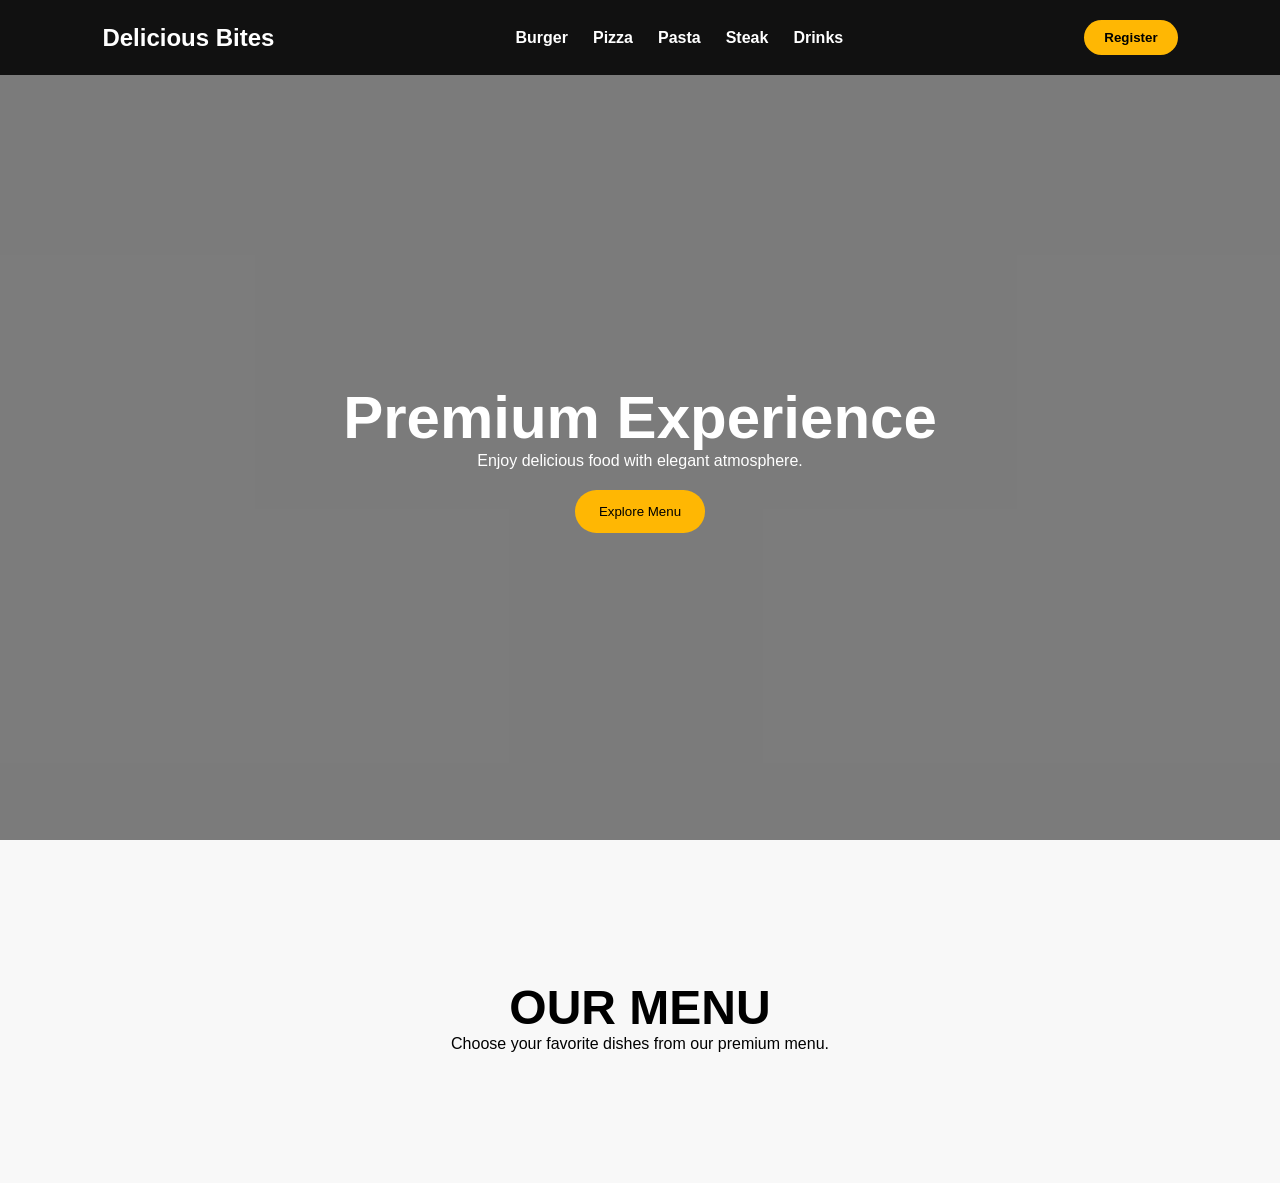
==== index.html @ 44ba79de "Add files via upload" ====
<html >
<head>
  <title>Delicious Bites</title>
  <link rel="stylesheet" href="commerce.css">
</head>
<body>
  <header class="hero">
    <nav class="navbar">
      <h1 class="logo">Delicious Bites</h1>
	  <ul class="nav-links">

  <li class="dropdown">
    <a href="#">
      Burger
    </a>
    <ul class="submenu">
      <li><a href="#" onclick="loadMenu('burger1')">Classic Burger</a></li>
      <li><a href="#" onclick="loadMenu('burger2')">Cheese Burger</a></li>
    </ul>
  </li>

  <li class="dropdown">
    <a href="#">
      Pizza
    </a>
    <ul class="submenu">
      <li><a href="#" onclick="loadMenu('pizza1')">Italian Pizza</a></li>
      <li><a href="#" onclick="loadMenu('pizza2')">Pepperoni Pizza</a></li>
    </ul>
  </li>

  <li class="dropdown">
    <a href="#">
      Pasta
    </a>
    <ul class="submenu">
      <li><a href="#" onclick="loadMenu('pasta1')">Creamy Pasta</a></li>
      <li><a href="#" onclick="loadMenu('pasta2')">Carbonara</a></li>
    </ul>
  </li>

  <li class="dropdown">
    <a href="#">
      Steak
    </a>
    <ul class="submenu">
      <li><a href="#" onclick="loadMenu('steak1')">Premium Steak</a></li>
      <li><a href="#" onclick="loadMenu('steak2')">BBQ Steak</a></li>
    </ul>
  </li>

  <li class="dropdown">
    <a href="#">
      Drinks
    </a>
    <ul class="submenu">
      <li><a href="#" onclick="loadMenu('drink1')">Coffee</a></li>
      <li><a href="#" onclick="loadMenu('drink2')">Juice</a></li>
    </ul>
  </li>

</ul>
      <button class="register-btn">Register</button>
    </nav>
    <div class="hero-content">
      <h1>Premium Experience</h1>
      <p>
        Enjoy delicious food with elegant atmosphere.
      </p>
      <button class="hero-btn">Explore Menu</button>
    </div>
  </header>
  <section class="menu-section">
    <div class="menu-heading">
      <h1>OUR MENU</h1>
      <p>
        Choose your favorite dishes from our premium menu.
      </p>
    </div>
    <div class="menu-grid" id="menuList"></div>
  </section>
  <script src="commerce.js"></script>
</body>
</html>
---- commerce.css ----
*{
  margin:0;
  padding:0;
  box-sizing:border-box;
}

body{
  font-family:'Poppins',sans-serif;
  background:#f8f8f8;
}

.navbar{
  display:flex;
  justify-content:space-between;
  align-items:center;
  padding:20px 8%;
  background:#111;
  position:sticky;
  top:0;
  z-index:1000;
}

.logo{
  color:white;
}

.nav-links{
  display:flex;
  gap:25px;
  list-style:none;
}

.nav-links a{
  text-decoration:none;
  color:white;
  display:flex;
  flex-direction:column;
  font-weight:600;
}

.nav-links a span{
  opacity:0;
  font-size:12px;
  color:#ffb703;
  transition:0.3s;
}

.nav-links a:hover span{
  opacity:1;
}

.register-btn{
  padding:10px 20px;
  border:none;
  border-radius:30px;
  background:#ffb703;
  font-weight:600;
  cursor:pointer;
}
.hero{
  height:100vh;
  background:url('https://images.unsplash.com/photo-1504674900247-0877df9cc836?q=80&w=1400&auto=format&fit=crop');
  background-size:cover;
  background-position:center;
}

.hero-content{
  height:85vh;
  display:flex;
  flex-direction:column;
  justify-content:center;
  align-items:center;
  text-align:center;
  color:white;
  background:rgba(0,0,0,0.5);
}

.hero-content h1{
  font-size:60px;
}

.hero-btn{
  margin-top:20px;
  padding:14px 24px;
  border:none;
  border-radius:30px;
  background:#ffb703;
  cursor:pointer;
}
.menu-section{
  padding:80px 8%;
}

.menu-heading{
  text-align:center;
  margin-bottom:50px;
}

.menu-heading h1{
  font-size:48px;
}

.menu-grid{
  display:grid;
  grid-template-columns:repeat(auto-fit,minmax(250px,1fr));
  gap:25px;
}

.card{
  background:white;
  border-radius:20px;
  overflow:hidden;
  box-shadow:0 10px 20px rgba(0,0,0,0.08);
}

.card img{
  width:100%;
  height:220px;
  object-fit:cover;
}

.card-body{
  padding:20px;
}

.card-body h3{
  margin-bottom:10px;
}

.card-body p{
  color:#666;
  margin-bottom:15px;
}

.price{
  color:#ffb703;
  font-size:20px;
  font-weight:700;
}

.buy-btn{
  margin-top:15px;
  width:100%;
  padding:12px;
  border:none;
  border-radius:12px;
  background:#111;
  color:white;
  cursor:pointer;
}
.dropdown{
  position:relative;
}

.submenu{
  position:absolute;
  top:100%;
  left:0;
  background:#111;
  list-style:none;
  padding:10px;
  display:none;
  min-width:180px;
  border-radius:12px;
}

.submenu li{
  padding:8px 0;
}

.submenu a{
  color:white;
  text-decoration:none;
}

.dropdown:hover .submenu{
  display:block;
}
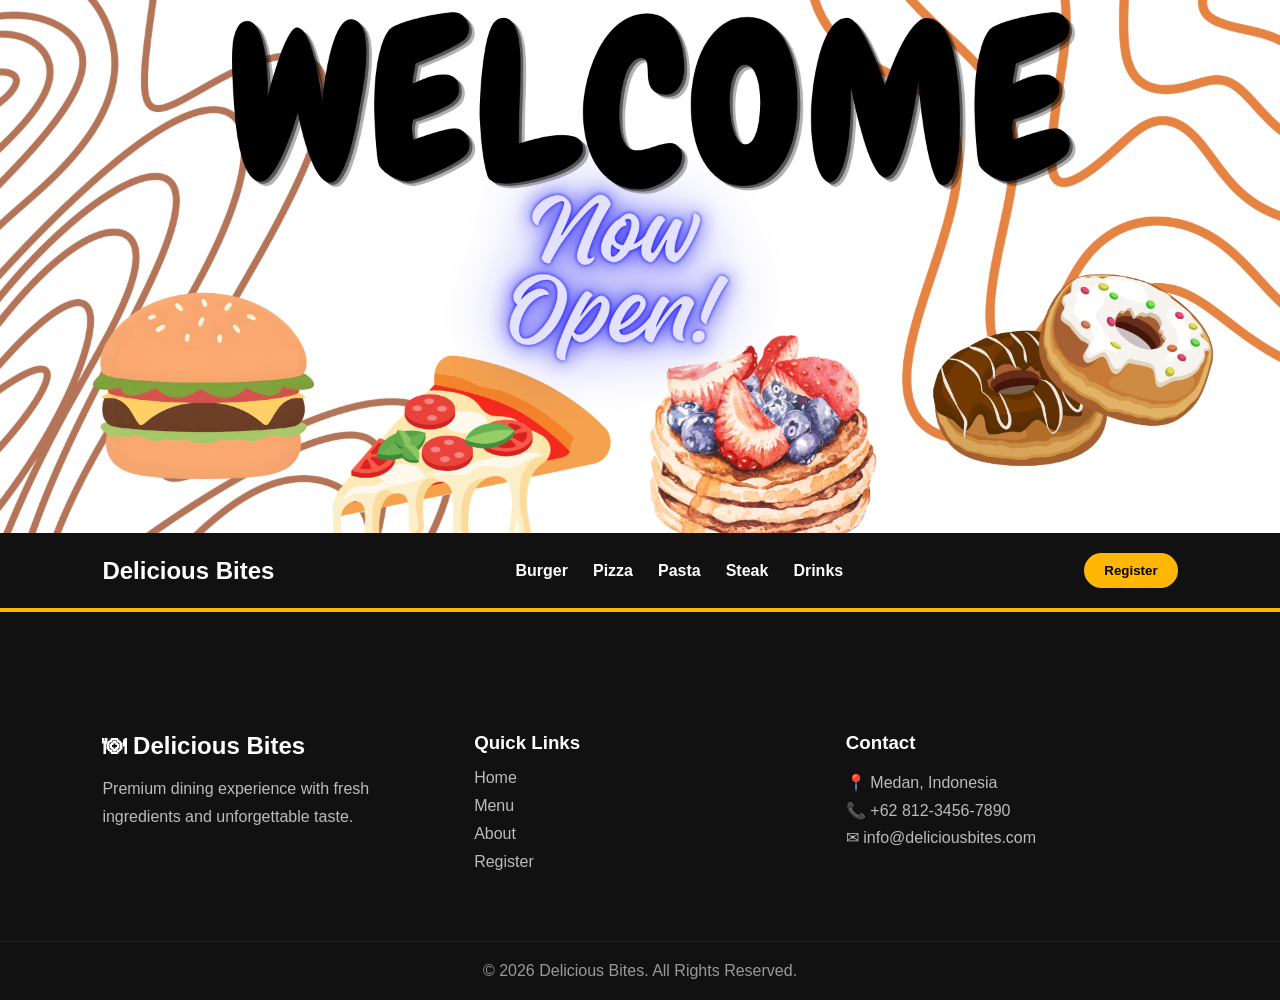
==== commit 9d0f7c82: "Add files via upload" ====
--- a/index.html
+++ b/index.html
@@ -1,11 +1,13 @@
 
-<html >
+<html>
 <head>
-  <title>Delicious Bites</title>
+  <title>Delicious Bites</title> 
   <link rel="stylesheet" href="commerce.css">
 </head>
 <body>
   <header class="hero">
+  <img src="WELCOME.png" class="header-image">
+  </header>
     <nav class="navbar">
       <h1 class="logo">Delicious Bites</h1>
 	  <ul class="nav-links">
@@ -62,24 +64,34 @@
 
 </ul>
       <button class="register-btn">Register</button>
-    </nav>
-    <div class="hero-content">
-      <h1>Premium Experience</h1>
+	  </nav>
+  <div class="menu-grid" id="menuList"></div>
+  <footer class="footer">
+  <div class="footer-content">
+    <div class="footer-brand">
+      <h2>🍽 Delicious Bites</h2>
       <p>
-        Enjoy delicious food with elegant atmosphere.
-      </p>
-      <button class="hero-btn">Explore Menu</button>
-    </div>
-  </header>
-  <section class="menu-section">
-    <div class="menu-heading">
-      <h1>OUR MENU</h1>
-      <p>
-        Choose your favorite dishes from our premium menu.
+        Premium dining experience with fresh ingredients and unforgettable taste.
       </p>
     </div>
-    <div class="menu-grid" id="menuList"></div>
-  </section>
+    <div class="footer-links">
+      <h3>Quick Links</h3>
+      <a href="#">Home</a>
+      <a href="#">Menu</a>
+      <a href="#">About</a>
+      <a href="#">Register</a>
+    </div>
+    <div class="footer-contact">
+      <h3>Contact</h3>
+      <p>📍 Medan, Indonesia</p>
+      <p>📞 +62 812-3456-7890</p>
+      <p>✉ info@deliciousbites.com</p>
+    </div>
+  </div>
+  <div class="footer-bottom">
+    © 2026 Delicious Bites. All Rights Reserved.
+  </div>
+</footer>
   <script src="commerce.js"></script>
 </body>
 </html>
--- a/commerce.css
+++ b/commerce.css
@@ -58,34 +58,13 @@
   cursor:pointer;
 }
 .hero{
-  height:100vh;
-  background:url('https://images.unsplash.com/photo-1504674900247-0877df9cc836?q=80&w=1400&auto=format&fit=crop');
-  background-size:cover;
-  background-position:center;
-}
-
-.hero-content{
-  height:85vh;
-  display:flex;
-  flex-direction:column;
-  justify-content:center;
-  align-items:center;
-  text-align:center;
-  color:white;
-  background:rgba(0,0,0,0.5);
-}
-
-.hero-content h1{
-  font-size:60px;
-}
-
-.hero-btn{
-  margin-top:20px;
-  padding:14px 24px;
-  border:none;
-  border-radius:30px;
-  background:#ffb703;
-  cursor:pointer;
+  width:100%;
+  background:none;
+}
+
+.header-image{
+  width:100%;
+  display:block;
 }
 .menu-section{
   padding:80px 8%;
@@ -154,25 +133,91 @@
 
 .submenu{
   position:absolute;
-  top:100%;
+  top:120%;
   left:0;
   background:#111;
   list-style:none;
-  padding:10px;
-  display:none;
-  min-width:180px;
-  border-radius:12px;
+  min-width:200px;
+  border-radius:14px;
+  padding:12px 0;
+
+  opacity:0;
+  visibility:hidden;
+  transform:translateY(-10px);
+
+  transition:all .35s ease;
+  box-shadow:0 12px 25px rgba(0,0,0,.25);
+}
+
+.dropdown:hover .submenu{
+  opacity:1;
+  visibility:visible;
+  transform:translateY(0);
 }
 
 .submenu li{
-  padding:8px 0;
+  padding:0;
 }
 
 .submenu a{
+  display:block;
+  padding:14px 20px;
   color:white;
   text-decoration:none;
-}
-
-.dropdown:hover .submenu{
+  transition:.25s;
+}
+
+.submenu a:hover{
+  background:#ffb703;
+  color:#111;
+  padding-left:28px;
+}
+.footer{
+  background:#111;
+  color:white;
+  margin-top:80px;
+}
+
+.footer-content{
+  display:grid;
+  grid-template-columns:repeat(auto-fit,minmax(250px,1fr));
+  gap:40px;
+  padding:60px 8%;
+}
+
+.footer h2,
+.footer h3{
+  margin-bottom:15px;
+}
+
+.footer p{
+  color:#bbb;
+  line-height:1.7;
+}
+
+.footer-links a{
   display:block;
+  color:#bbb;
+  text-decoration:none;
+  margin-bottom:10px;
+  transition:.3s;
+}
+
+.footer-links a:hover{
+  color:#ffb703;
+  padding-left:8px;
+}
+
+.footer-bottom{
+  text-align:center;
+  padding:20px;
+  border-top:1px solid rgba(255,255,255,.08);
+  color:#999;
+}
+.footer{
+  background:#111;
+  color:white;
+  margin-top:0;
+  padding-top:60px;
+  border-top:4px solid #ffb703;
 }
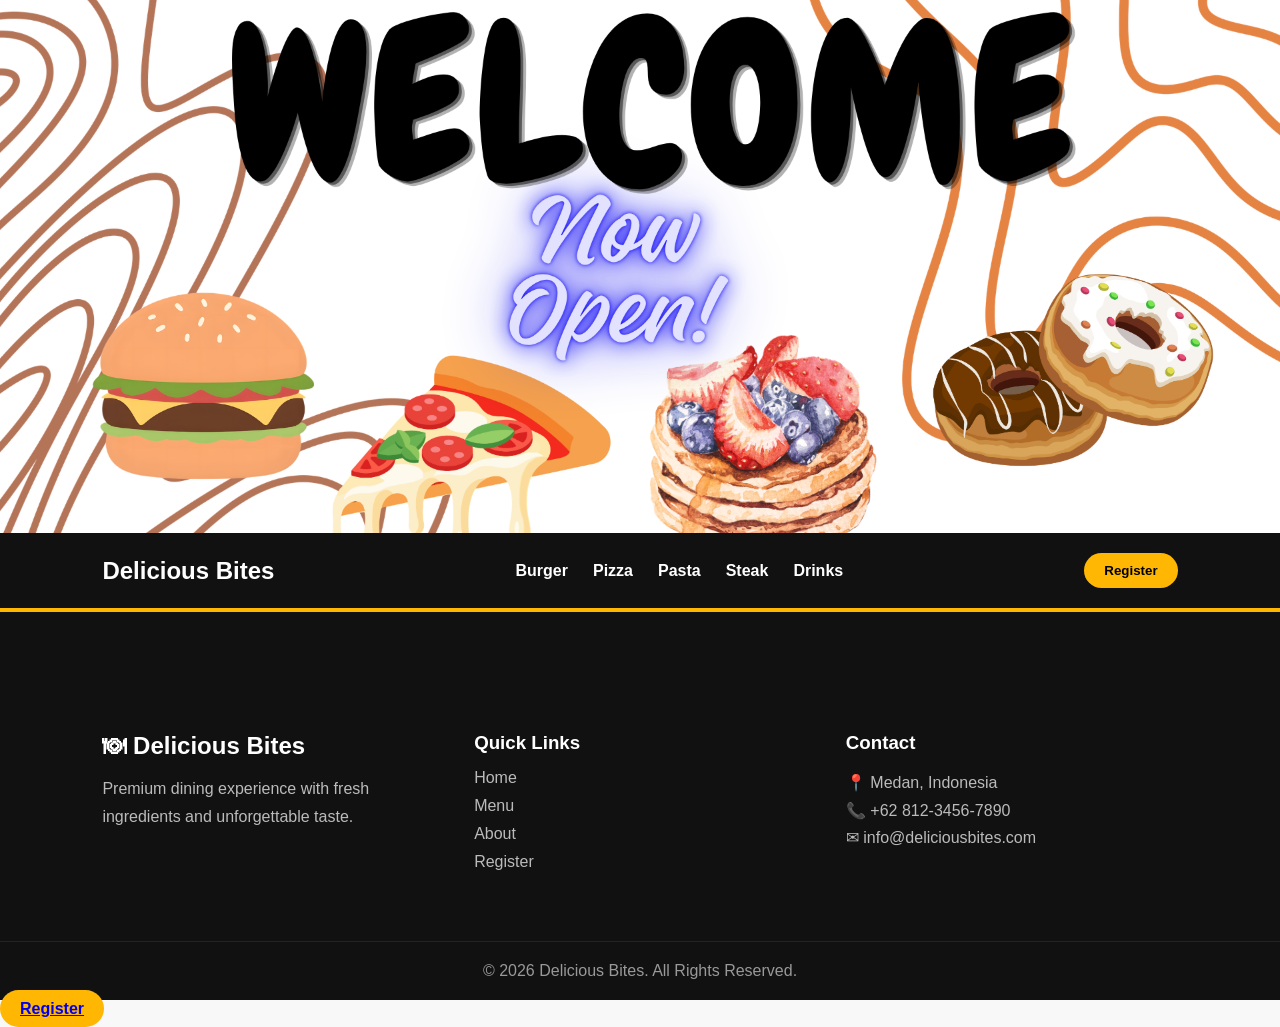
==== commit d6108f7f: "index.html" ====
--- a/index.html
+++ b/index.html
@@ -93,5 +93,6 @@
   </div>
 </footer>
   <script src="commerce.js"></script>
+  <a href="registerindex.html" class="register-btn">Register</a>
 </body>
-</html>+</html>
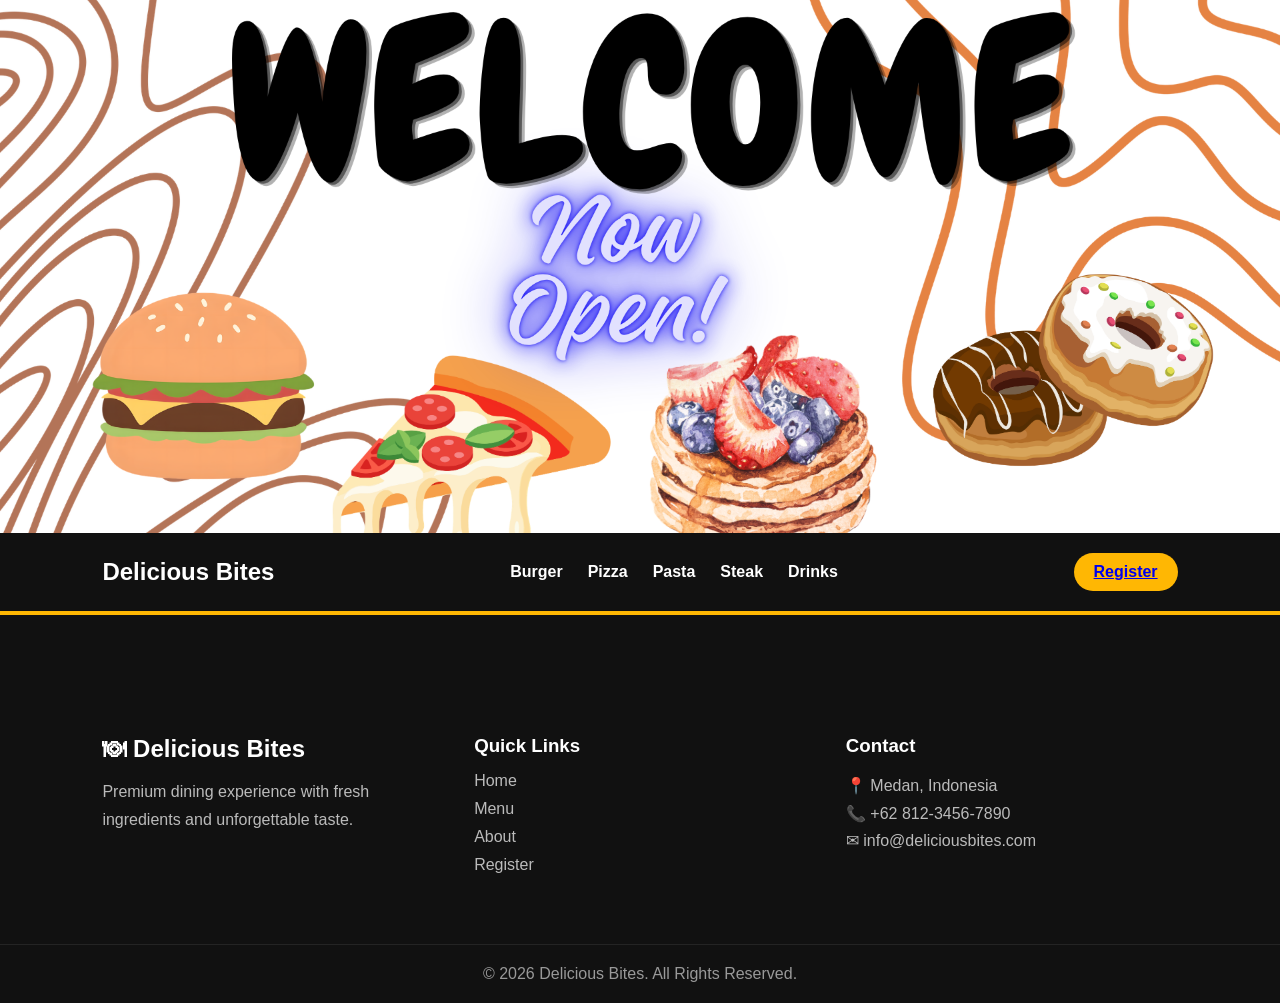
==== commit 1c5143d2: "index.html" ====
--- a/index.html
+++ b/index.html
@@ -63,7 +63,7 @@
   </li>
 
 </ul>
-      <button class="register-btn">Register</button>
+		<a href="registerindex.html" class="register-btn">Register</a>
 	  </nav>
   <div class="menu-grid" id="menuList"></div>
   <footer class="footer">
@@ -93,6 +93,5 @@
   </div>
 </footer>
   <script src="commerce.js"></script>
-  <a href="registerindex.html" class="register-btn">Register</a>
 </body>
 </html>
--- a/commerce.css
+++ b/commerce.css
@@ -220,4 +220,47 @@
   margin-top:0;
   padding-top:60px;
   border-top:4px solid #ffb703;
-}+}
+.register-page{
+height:100vh;
+display:flex;
+justify-content:center;
+align-items:center;
+background:#f8f8f8;
+}
+
+.register-box{
+background:white;
+padding:50px;
+width:400px;
+border-radius:20px;
+box-shadow:0 10px 25px rgba(0,0,0,.1);
+display:flex;
+flex-direction:column;
+gap:20px;
+}
+
+.register-box h1{
+text-align:center;
+}
+
+.register-box input{
+padding:14px;
+border:1px solid #ddd;
+border-radius:12px;
+}
+
+.register-box button{
+padding:14px;
+border:none;
+border-radius:12px;
+background:#ffb703;
+cursor:pointer;
+font-weight:600;
+}
+
+.register-box a{
+text-align:center;
+text-decoration:none;
+color:#111;
+}
